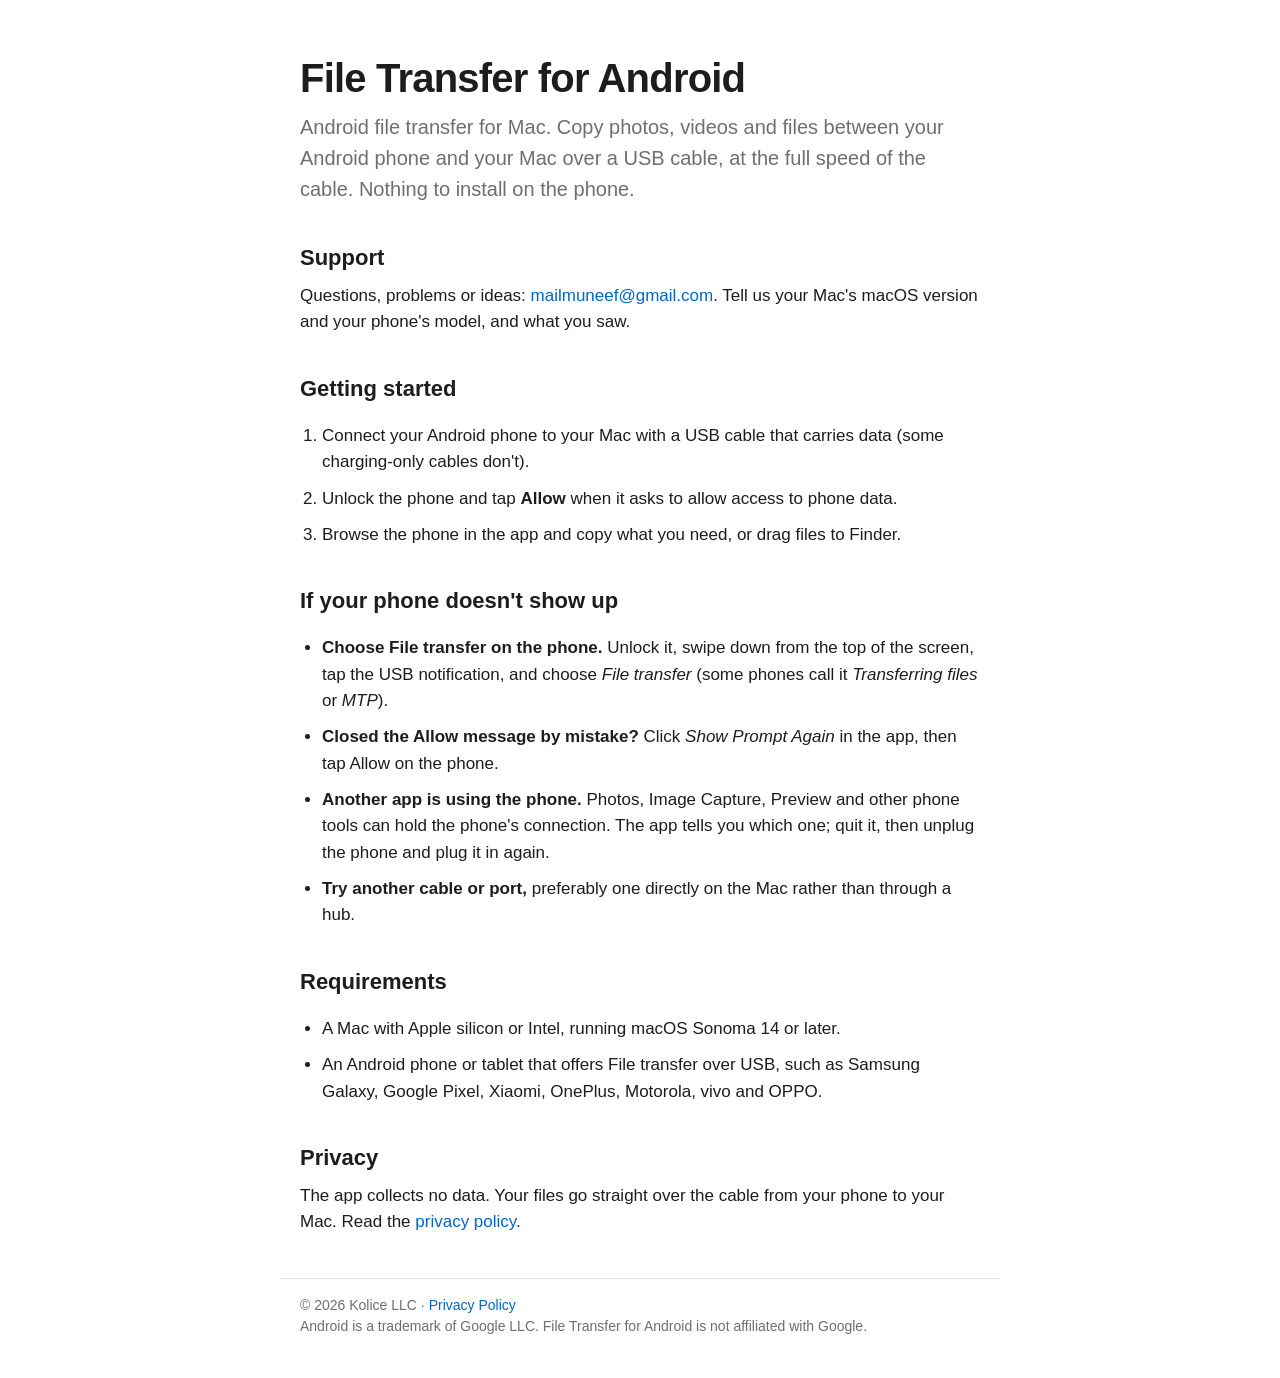
==== index.html @ d45ca53e "Add files via upload" ====
<!doctype html>
<html lang="en">
<head>
<meta charset="utf-8">
<meta name="viewport" content="width=device-width, initial-scale=1">
<title>File Transfer for Android – Android file transfer for Mac</title>
<meta name="description" content="Copy photos, videos and files between your Android phone and your Mac over USB. Plug in, tap Allow and browse. Nothing to install on the phone. Help and support.">
<link rel="stylesheet" href="style.css">
</head>
<body>
<main>
  <h1>File Transfer for Android</h1>
  <p class="lead">Android file transfer for Mac. Copy photos, videos and files between your Android phone and your Mac over a USB cable, at the full speed of the cable. Nothing to install on the phone.</p>

  <h2 id="support">Support</h2>
  <p>Questions, problems or ideas: <a href="mailto:mailmuneef@gmail.com?subject=File%20Transfer%20for%20Android">mailmuneef@gmail.com</a>. Tell us your Mac's macOS version and your phone's model, and what you saw.</p>

  <h2>Getting started</h2>
  <ol>
    <li>Connect your Android phone to your Mac with a USB cable that carries data (some charging-only cables don't).</li>
    <li>Unlock the phone and tap <strong>Allow</strong> when it asks to allow access to phone data.</li>
    <li>Browse the phone in the app and copy what you need, or drag files to Finder.</li>
  </ol>

  <h2>If your phone doesn't show up</h2>
  <ul>
    <li><strong>Choose File transfer on the phone.</strong> Unlock it, swipe down from the top of the screen, tap the USB notification, and choose <em>File transfer</em> (some phones call it <em>Transferring files</em> or <em>MTP</em>).</li>
    <li><strong>Closed the Allow message by mistake?</strong> Click <em>Show Prompt Again</em> in the app, then tap Allow on the phone.</li>
    <li><strong>Another app is using the phone.</strong> Photos, Image Capture, Preview and other phone tools can hold the phone's connection. The app tells you which one; quit it, then unplug the phone and plug it in again.</li>
    <li><strong>Try another cable or port,</strong> preferably one directly on the Mac rather than through a hub.</li>
  </ul>

  <h2>Requirements</h2>
  <ul>
    <li>A Mac with Apple silicon or Intel, running macOS Sonoma 14 or later.</li>
    <li>An Android phone or tablet that offers File transfer over USB, such as Samsung Galaxy, Google Pixel, Xiaomi, OnePlus, Motorola, vivo and OPPO.</li>
  </ul>

  <h2>Privacy</h2>
  <p>The app collects no data. Your files go straight over the cable from your phone to your Mac. Read the <a href="privacy.html">privacy policy</a>.</p>
</main>
<footer>© 2026 Kolice LLC · <a href="privacy.html">Privacy Policy</a><br>Android is a trademark of Google LLC. File Transfer for Android is not affiliated with Google.</footer>
</body>
</html>
---- style.css ----
:root {
  --text: #1d1d1f;
  --muted: #6e6e73;
  --link: #0066cc;
  --rule: #e5e5ea;
  --bg: #ffffff;
}
@media (prefers-color-scheme: dark) {
  :root {
    --text: #f5f5f7;
    --muted: #a1a1a6;
    --link: #4aa3ff;
    --rule: #3a3a3c;
    --bg: #1c1c1e;
  }
}
* { box-sizing: border-box; }
html { -webkit-text-size-adjust: 100%; }
body {
  margin: 0;
  background: var(--bg);
  color: var(--text);
  font: 17px/1.55 -apple-system, BlinkMacSystemFont, "SF Pro Text", "Helvetica Neue", Helvetica, Arial, sans-serif;
}
main, footer { max-width: 720px; margin: 0 auto; padding: 0 20px; }
main { padding-top: 56px; padding-bottom: 32px; }
h1 { font-size: 40px; line-height: 1.1; letter-spacing: -0.02em; margin: 0 0 12px; }
h2 { font-size: 22px; margin: 36px 0 8px; }
p, li { margin: 0 0 10px; }
ol, ul { padding-left: 22px; }
a { color: var(--link); text-decoration: none; }
a:hover { text-decoration: underline; }
.lead { font-size: 20px; color: var(--muted); }
.meta, .crumb { color: var(--muted); font-size: 15px; }
.crumb { margin-bottom: 8px; }
footer { border-top: 1px solid var(--rule); padding-top: 16px; padding-bottom: 40px; color: var(--muted); font-size: 14px; }
@media (max-width: 480px) { h1 { font-size: 32px; } main { padding-top: 32px; } }
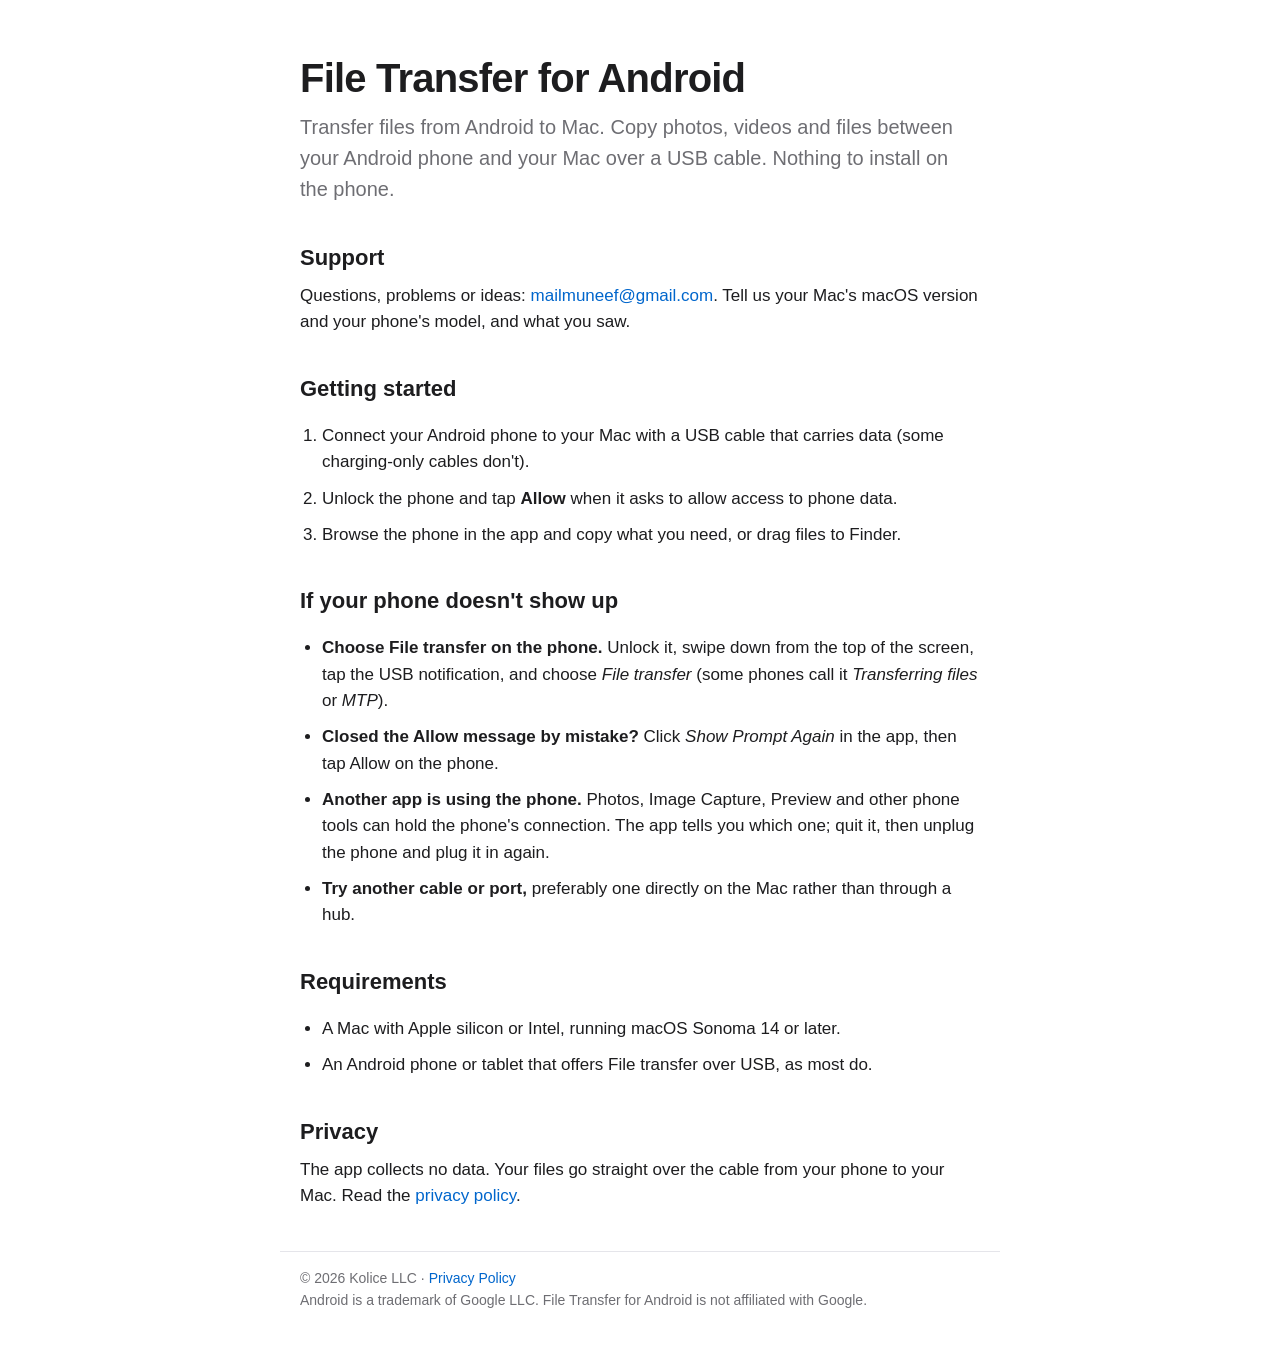
==== commit cbb5f71e: "Support page: no old app name, speed claim or brand list" ====
--- a/index.html
+++ b/index.html
@@ -3,14 +3,14 @@
 <head>
 <meta charset="utf-8">
 <meta name="viewport" content="width=device-width, initial-scale=1">
-<title>File Transfer for Android – Android file transfer for Mac</title>
+<title>File Transfer for Android – Transfer files from Android to Mac</title>
 <meta name="description" content="Copy photos, videos and files between your Android phone and your Mac over USB. Plug in, tap Allow and browse. Nothing to install on the phone. Help and support.">
 <link rel="stylesheet" href="style.css">
 </head>
 <body>
 <main>
   <h1>File Transfer for Android</h1>
-  <p class="lead">Android file transfer for Mac. Copy photos, videos and files between your Android phone and your Mac over a USB cable, at the full speed of the cable. Nothing to install on the phone.</p>
+  <p class="lead">Transfer files from Android to Mac. Copy photos, videos and files between your Android phone and your Mac over a USB cable. Nothing to install on the phone.</p>
 
   <h2 id="support">Support</h2>
   <p>Questions, problems or ideas: <a href="mailto:mailmuneef@gmail.com?subject=File%20Transfer%20for%20Android">mailmuneef@gmail.com</a>. Tell us your Mac's macOS version and your phone's model, and what you saw.</p>
@@ -33,7 +33,7 @@
   <h2>Requirements</h2>
   <ul>
     <li>A Mac with Apple silicon or Intel, running macOS Sonoma 14 or later.</li>
-    <li>An Android phone or tablet that offers File transfer over USB, such as Samsung Galaxy, Google Pixel, Xiaomi, OnePlus, Motorola, vivo and OPPO.</li>
+    <li>An Android phone or tablet that offers File transfer over USB, as most do.</li>
   </ul>
 
   <h2>Privacy</h2>
